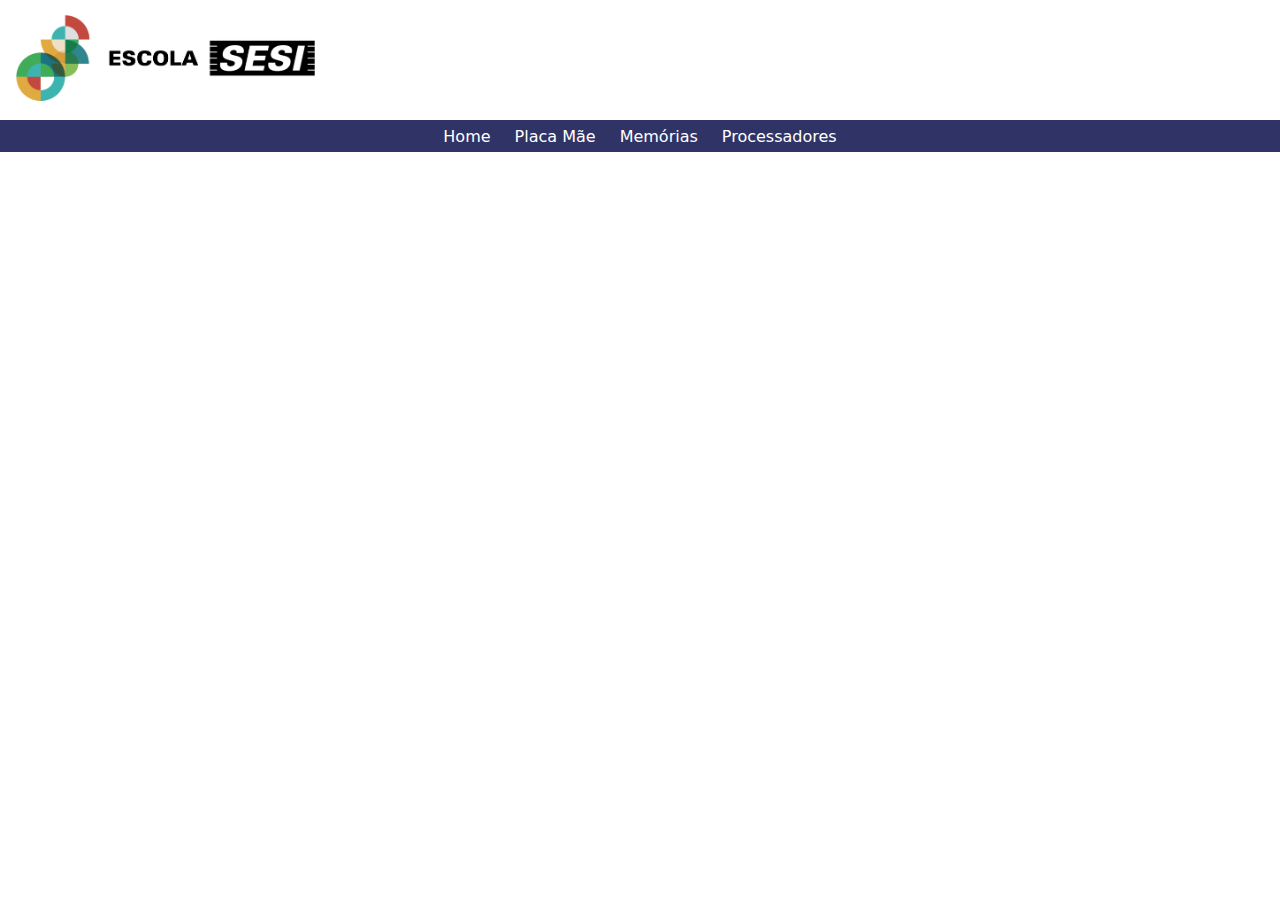
==== memorias.html @ 3a9bc346 "Add files via upload" ====
<!DOCTYPE html>
<html lang="pt-br">
<head>
    <meta charset="UTF-8">
    <meta http-equiv="X-UA-Compatible" content="IE=edge">
    <meta name="viewport" content="width=device-width, initial-scale=1.0">
    <title>Home</title>
    <link rel="stylesheet" href="style.css">
</head>
<body>
    <div class="titulo">
        <img src="img/logo.png" class="logo" alt="logo escola sesi">
    </div>
    <header>
        <a href="index.html"><button class="botoes">Home</button></a>
        <a href="placamae.html"><button class="botoes">Placa Mãe</button></a>
        <a href="memorias.html"><button class="botoes ativo">Memórias</button></a>
        <a href="processadores.html"><button class="botoes">Processadores</button></a>
    </header>
    <div class="conteudo">

    </div>
</body>
</html>
---- style.css ----
.logo{
    height: 100px;
}

header{
    width: 100%;
    height: 2rem;
    background-color: #2f3366;
    position: absolute;
    top: 120px;
    left: 0px;
    text-align: center;
}

.botoes{
    width: auto;
    height: 2rem;
    padding-inline: 10px;
    background: none;
    color: #fff;
    font-size: 1em;
    border: 0px;
    font-family: system-ui, -apple-system, BlinkMacSystemFont, 'Segoe UI', Roboto, Oxygen, Ubuntu, Cantarell, 'Open Sans', 'Helvetica Neue', sans-serif;
    animation: ease-in-out;
    transition: 200ms;
}

.botoes:hover{
    color: #ff9b7d;
    border-bottom: solid 3px;
    border-color: #ff7044;
}
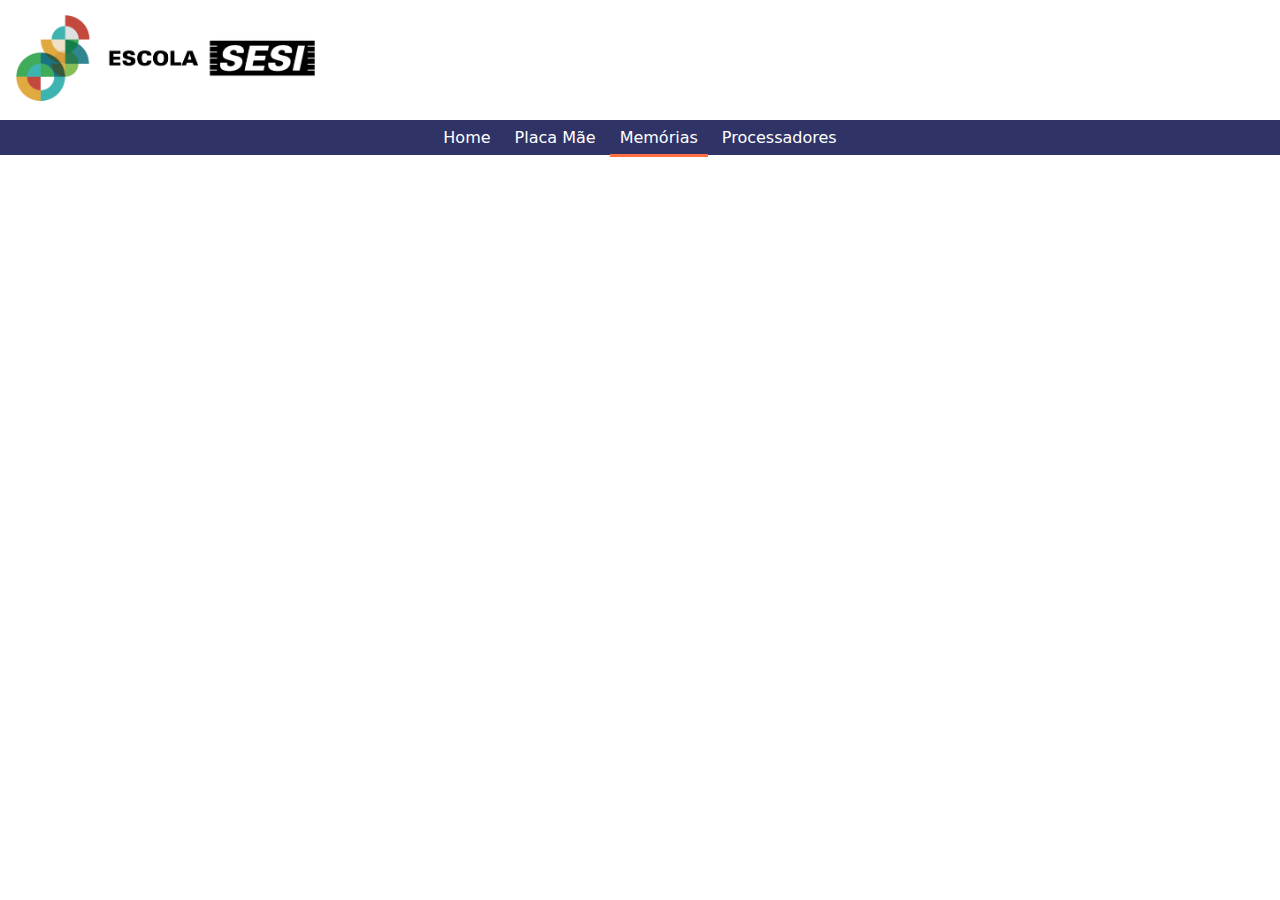
==== commit 61aae48c: "Add files via upload" ====
--- a/memorias.html
+++ b/memorias.html
@@ -1,22 +1,23 @@
 <!DOCTYPE html>
 <html lang="pt-br">
-<head>
-    <meta charset="UTF-8">
-    <meta http-equiv="X-UA-Compatible" content="IE=edge">
-    <meta name="viewport" content="width=device-width, initial-scale=1.0">
-    <title>Home</title>
-    <link rel="stylesheet" href="style.css">
-</head>
-<body>
-    <div class="titulo">
-        <img src="img/logo.png" class="logo" alt="logo escola sesi">
-    </div>
-    <header>
-        <a href="index.html"><button class="botoes">Home</button></a>
-        <a href="placamae.html"><button class="botoes">Placa Mãe</button></a>
-        <a href="memorias.html"><button class="botoes ativo">Memórias</button></a>
-        <a href="processadores.html"><button class="botoes">Processadores</button></a>
-    </header>
+    <head>
+        <meta charset="UTF-8">
+        <meta http-equiv="X-UA-Compatible" content="IE=edge">
+        <meta name="viewport" content="width=device-width, initial-scale=1.0">
+        <title>Placa Mãe</title>
+        <link rel="stylesheet" href="style.css">
+        <link href="https://cdn.jsdelivr.net/npm/bootstrap@5.3.2/dist/css/bootstrap.min.css" rel="stylesheet" integrity="sha384-T3c6CoIi6uLrA9TneNEoa7RxnatzjcDSCmG1MXxSR1GAsXEV/Dwwykc2MPK8M2HN" crossorigin="anonymous">
+    </head>
+    <body>
+        <div class="titulo">
+            <img src="img/logo.png" class="logo" alt="logo escola sesi">
+        </div>
+        <header>
+            <a href="index.html"><button class="botoes">Home</button></a>
+            <a href="placamae.html"><button class="botoes">Placa Mãe</button></a>
+            <a href="memorias.html"><button class="botoes ativo">Memórias</button></a>
+            <a href="processadores.html"><button class="botoes">Processadores</button></a>
+        </header>
     <div class="conteudo">
 
     </div>
--- a/style.css
+++ b/style.css
@@ -4,7 +4,7 @@
 
 header{
     width: 100%;
-    height: 2rem;
+    height: 2.2rem;
     background-color: #2f3366;
     position: absolute;
     top: 120px;
@@ -14,7 +14,7 @@
 
 .botoes{
     width: auto;
-    height: 2rem;
+    height: 2.2rem;
     padding-inline: 10px;
     background: none;
     color: #fff;
@@ -29,4 +29,39 @@
     color: #ff9b7d;
     border-bottom: solid 3px;
     border-color: #ff7044;
+}
+
+.ativo{
+    border-bottom: solid 3px;
+    border-color: #ff7044;
+}
+
+.conteudo{
+    position: relative;
+    top: 70px;
+}
+
+.sideimg{
+    border-radius: 6px;
+    border-bottom: solid 5px;
+    border-color: #ff7044;
+}
+
+figcaption{
+    color: #fff;
+    background: #ff7044;
+    width: fit-content;
+    margin: auto;
+    padding-left: 15px;
+    padding-right: 15px;
+    border-radius: 0px 0px 10px 10px;
+    box-shadow: 0px 0px 10px black;
+}
+
+.imgsm{
+    width: 250px;
+}
+
+.imgbg{
+    width: 370px;
 }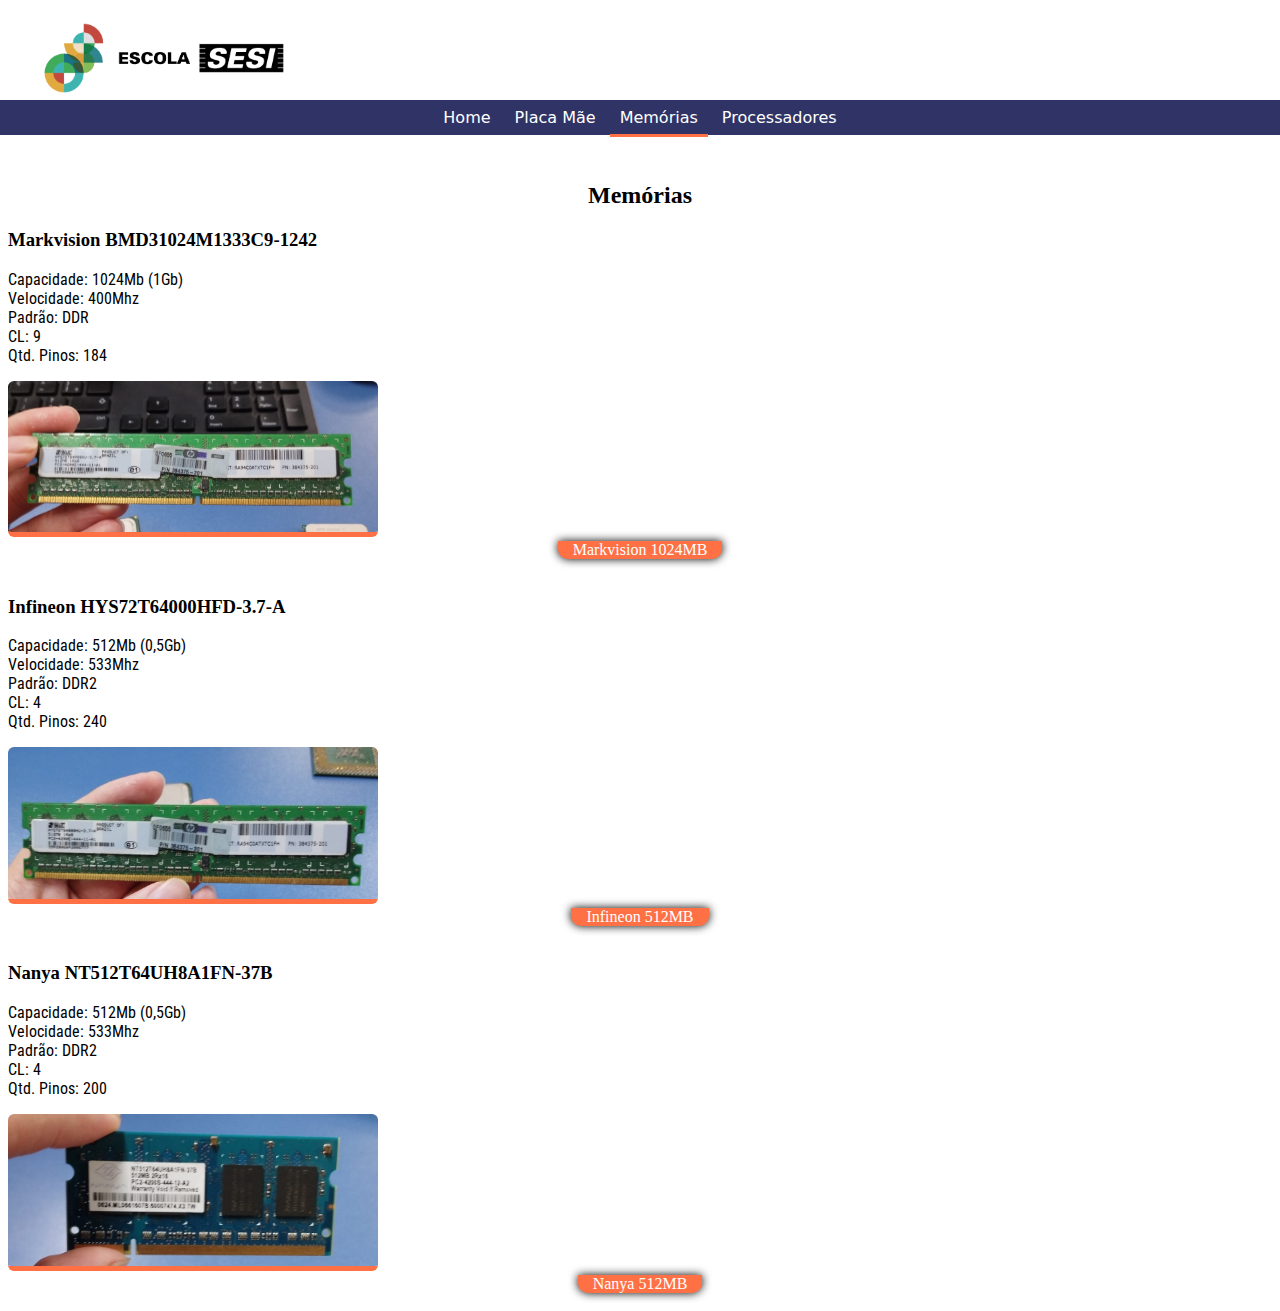
==== commit a8070c87: "Add files via upload" ====
--- a/memorias.html
+++ b/memorias.html
@@ -4,7 +4,7 @@
         <meta charset="UTF-8">
         <meta http-equiv="X-UA-Compatible" content="IE=edge">
         <meta name="viewport" content="width=device-width, initial-scale=1.0">
-        <title>Placa Mãe</title>
+        <title>Memórias</title>
         <link rel="stylesheet" href="style.css">
         <link href="https://cdn.jsdelivr.net/npm/bootstrap@5.3.2/dist/css/bootstrap.min.css" rel="stylesheet" integrity="sha384-T3c6CoIi6uLrA9TneNEoa7RxnatzjcDSCmG1MXxSR1GAsXEV/Dwwykc2MPK8M2HN" crossorigin="anonymous">
     </head>
@@ -18,8 +18,58 @@
             <a href="memorias.html"><button class="botoes ativo">Memórias</button></a>
             <a href="processadores.html"><button class="botoes">Processadores</button></a>
         </header>
-    <div class="conteudo">
-
-    </div>
+        <div class="conteudo container">
+            <div class="row justify-content-md-center">
+                <center>
+                    <h2>Memórias</h2>
+                </center>
+                <div class="col-md-4">
+                    <h3>Markvision BMD31024M1333C9-1242</h3>
+                    <p>
+                        Capacidade:     1024Mb (1Gb) <br>
+                        Velocidade:     400Mhz <br>
+                        Padrão:         DDR <br>
+                        CL:             9 <br>
+                        Qtd. Pinos:     184
+                    </p>
+                </div>
+                <div class="col-md-4 text-center">
+                    <img src="img/ram/ram (1).jpeg" class="sideimg imgbg">
+                    <figcaption>Markvision 1024MB</figcaption><br>
+                </div>
+            </div>
+            <div class="row justify-content-md-center">
+                <div class="col-md-4">
+                    <h3>Infineon HYS72T64000HFD-3.7-A</h3>
+                    <p>
+                        Capacidade:     512Mb (0,5Gb) <br>
+                        Velocidade:     533Mhz <br>
+                        Padrão:         DDR2 <br>
+                        CL:             4 <br>
+                        Qtd. Pinos:     240
+                    </p>
+                </div>
+                <div class="col-md-4 text-center">
+                    <img src="img/ram/ram (14).jpeg" class="sideimg imgbg">
+                    <figcaption>Infineon 512MB</figcaption><br>
+                </div>
+            </div>
+            <div class="row justify-content-md-center">
+                <div class="col-md-4">
+                    <h3>Nanya NT512T64UH8A1FN-37B</h3>
+                    <p>
+                        Capacidade:     512Mb (0,5Gb) <br>
+                        Velocidade:     533Mhz <br>
+                        Padrão:         DDR2 <br>
+                        CL:             4 <br>
+                        Qtd. Pinos:     200
+                    </p>
+                </div>
+                <div class="col-md-4 text-center">
+                    <img src="img/ram/ram (4).jpeg" class="sideimg imgbg">
+                    <figcaption>Nanya 512MB</figcaption><br>
+                </div>
+            </div>
+        </div>
 </body>
 </html>--- a/style.css
+++ b/style.css
@@ -1,5 +1,11 @@
+@import url('https://fonts.googleapis.com/css2?family=Roboto+Condensed:wght@700&display=swap');
+@import url('https://fonts.googleapis.com/css2?family=Roboto+Condensed&display=swap');
+
 .logo{
-    height: 100px;
+    position: relative;
+    top: 10px;
+    left: 30px;
+    height: 80px;
 }
 
 header{
@@ -7,7 +13,7 @@
     height: 2.2rem;
     background-color: #2f3366;
     position: absolute;
-    top: 120px;
+    top: 100px;
     left: 0px;
     text-align: center;
 }
@@ -59,9 +65,17 @@
 }
 
 .imgsm{
-    width: 250px;
+    width: 230px;
 }
 
 .imgbg{
     width: 370px;
+}
+
+h1, h2, h3, h4, h5{
+    font-family: 'Roboto Condensed', sans-serif, bold, 700;
+}
+
+h6, p, a{
+    font-family: 'Roboto Condensed', sans-serif;
 }